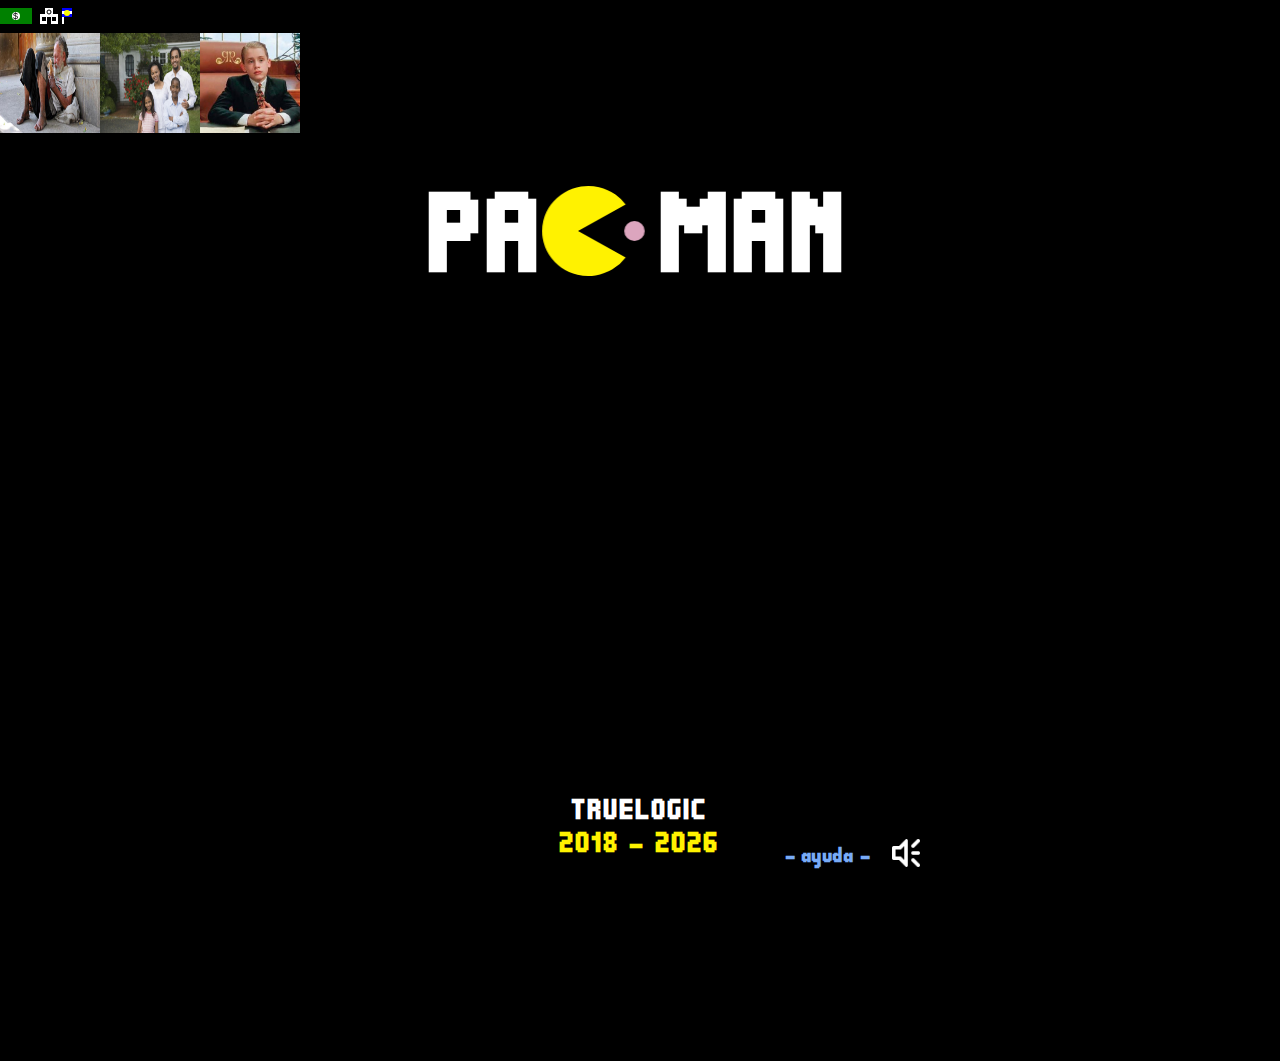
==== index.html @ 5e64c9bd "first commit pacman" ====
<!DOCTYPE html>

<html>

	<head>



		<link rel="stylesheet" type="text/css" href="css/pacman.css" />
		<link rel="stylesheet" type="text/css" href="css/pacman-home.css" />
	
		<script type="text/javascript" src="js/jquery.js"></script>
		<!--<script type="text/javascript" src="js/jquery-mobile.js"></script>-->
		<script type="text/javascript" src="js/jquery-buzz.js"></script>
		
		<script type="text/javascript" src="js/game.js"></script>
		<script type="text/javascript" src="js/tools.js"></script>
		<script type="text/javascript" src="js/board.js"></script>
		<script type="text/javascript" src="js/paths.js"></script>
		<script type="text/javascript" src="js/bubbles.js"></script>
		<script type="text/javascript" src="js/fruits.js"></script>
		<script type="text/javascript" src="js/pacman.js"></script>
		<script type="text/javascript" src="js/ghosts.js"></script>
		<script type="text/javascript" src="js/home.js"></script>
		<script type="text/javascript" src="js/sound.js"></script>
		

<canvas id="myCanvas" width="32" height="16" style=""></canvas>

<script>
var canvas = document.getElementById("myCanvas");
var ctx = canvas.getContext("2d");

ctx.fillStyle = "green";
ctx.fillRect(0,0,32,16);

var centerX = canvas.width / 2;
var centerY = canvas.height / 2;
var radius = 4;

ctx.beginPath();
ctx.arc(centerX, centerY, radius, 0, 2 * Math.PI, false);
ctx.fillStyle = 'white';
ctx.fill();
//ctx.lineWidth = 4;
//ctx.strokeStyle = '#003300';
//ctx.stroke();

ctx.font = "9px Arial";
ctx.fillStyle = "black";
ctx.fillText("$",13,11);

</script>

<canvas id="myCanvas2" width="32" height="16" style=""></canvas>

<script>
var canvas = document.getElementById("myCanvas2");
var ctx = canvas.getContext("2d");

ctx.fillStyle = "white";
ctx.fillRect(5,0,8,16);

ctx.fillStyle = "white";
ctx.fillRect(0,6,18,18);

ctx.fillStyle = "black";
ctx.fillRect(2,9,4,4);

ctx.fillStyle = "black";
ctx.fillRect(12,9,4,4);

ctx.fillStyle = "black";
ctx.fillRect(7,9,4,8);

ctx.fillStyle = "white";
ctx.fillRect(22,6,2,10);

ctx.fillStyle = "blue";
ctx.fillRect(22,0,10,3);

ctx.fillStyle = "white";
ctx.fillRect(22,3,10,3);

ctx.fillStyle = "blue";
ctx.fillRect(22,6,10,3);

var centerX = 27;
var centerY = 5;
var radius = 3;

ctx.beginPath();
ctx.arc(centerX, centerY, radius, 0, 2 * Math.PI, false);
ctx.fillStyle = 'yellow';
ctx.fill();


var centerX = 9;
var centerY = 4;
var radius = 2;

ctx.beginPath();
ctx.arc(centerX, centerY, radius, 0, 2 * Math.PI, false);
ctx.fillStyle = 'white';
ctx.fill();

ctx.lineWidth = 1;
ctx.strokeStyle = 'black';
ctx.stroke();

</script>

		<script type="text/javascript">		


			function simulateKeyup(code) { 
				var e = jQuery.Event("keyup");
				e.keyCode = code;
				jQuery('body').trigger(e);
			}
			function simulateKeydown(code) { 
				var e = jQuery.Event("keydown");
				e.keyCode = code;
				jQuery('body').trigger(e);
			}
			
			$(document).ready(function() { 
				//$.mobile.loading().hide();
				loadAllSound();
				
				HELP_TIMER = setInterval('blinkHelp()', HELP_DELAY);
				
				initHome();
				
				$(".sound").click(function(e) { 
					e.stopPropagation();
					
					var sound = $(this).attr("data-sound");
					if ( sound === "on" ) { 
						$(".sound").attr("data-sound", "off");
						$(".sound").find("img").attr("src", "img/sound-off.png");
						GROUP_SOUND.mute();
					} else { 
						$(".sound").attr("data-sound", "on");
						$(".sound").find("img").attr("src", "img/sound-on.png");
						GROUP_SOUND.unmute();
					}
				});
				
				$(".help-button, #help").click(function(e) { 
					e.stopPropagation();
					if (!PACMAN_DEAD && !LOCK && !GAMEOVER) { 
						if ( $('#help').css("display") === "none") { 
							$('#help').fadeIn("slow");
							$(".help-button").hide();
							if ( $("#panel").css("display") !== "none") { 
								pauseGame();
							}
						} else { 
							$('#help').fadeOut("slow");
							$(".help-button").show();
						}
					}
				});
				
				
				$("#home").on("click touchstart", function(e) { 
					if ( $('#help').css("display") === "none") { 
						e.preventDefault();
						simulateKeydown(13);
					}
				});
				$("#control-up, #control-up-second, #control-up-big").on("mousedown touchstart", function(e) { 
					e.preventDefault();
					simulateKeydown(38);
					simulateKeyup(13);
				});
				$("#control-down, #control-down-second, #control-down-big").on("mousedown touchstart", function(e) { 
					e.preventDefault();
					simulateKeydown(40);
					simulateKeyup(13);
				});
				$("#control-left, #control-left-big").on("mousedown touchstart", function(e) { 
					e.preventDefault();
					simulateKeydown(37);
					simulateKeyup(13);
				});
				$("#control-right, #control-right-big").on("mousedown touchstart", function(e) { 
					e.preventDefault();
					simulateKeydown(39);
					simulateKeyup(13);
				});

				
				$("body").keyup(function(e) { 
					KEYDOWN = false;
				});
				
				$(".containerHomeImage").click(function(e) { 
					$('.imgagesInitContainer').hide();

					if (HOME) { 
						if($(this)[0].className === 'containerHomeImage imageClaseMediaContainer'){
							PACMAN_MOVING_SPEED = 15;
							GHOST_MOVING_SPEED = 18;
						}else if($(this)[0].className === 'containerHomeImage imageRicoContainer'){
							PACMAN_MOVING_SPEED = 2;
							GHOST_MOVING_SPEED = 40;
						}else{
							PACMAN_MOVING_SPEED = 30;
							GHOST_MOVING_SPEED = 10;
						}

						initGame(true);
					}
				});

				$("body").keydown(function(e) { 
				
					//if (HOME) { 
						//PACMAN_MOVING_SPEED = 2;
						//PACMAN_MOVING_SPEED = 20;
						//PACMAN_MOVING_SPEED = 20;
						//initGame(true);
						
					//} else { 				
						//if (!KEYDOWN) { 
							KEYDOWN = true;
							if (PACMAN_DEAD && !LOCK) { 
								erasePacman();
								resetPacman();
								drawPacman();
								
								eraseGhosts();
								resetGhosts();
								drawGhosts();
								moveGhosts();
								
								blinkSuperBubbles();
								
							} else if (e.keyCode >= 37 && e.keyCode <= 40 && !PAUSE && !PACMAN_DEAD && !LOCK) { 
								if ( e.keyCode === 39 ) { 
									movePacman(1);
								} else if ( e.keyCode === 40 ) { 
									movePacman(2);
								} else if ( e.keyCode === 37 ) { 
									movePacman(3);
								} else if ( e.keyCode === 38 ) { 
									movePacman(4);
								}
							} else if (e.keyCode === 68 && !PAUSE) { 
								/*if ( $("#canvas-paths").css("display") === "none" ) { 
									$("#canvas-paths").show();
								} else { 
									$("#canvas-paths").hide();
								}*/
							} else if (e.keyCode === 80 && !PACMAN_DEAD && !LOCK) { 
								if (PAUSE) { 
									resumeGame();
								} else { 
									pauseGame();
								}
							} else if (GAMEOVER) { 
								$('.imgagesInitContainer').show();
								initHome();
							}
						//}
					//}
				});
			});
		</script>
	
		<title>TRUELOGIC Pac Man</title>
	</head>
		
	<body>


		<div style="width: 100%; float: left; height: 128px;" class="imgagesInitContainer">
			<div class="containerHomeImage imagePobreContainer">
				<img style="width: 100px; height: 100px; float: left;" class="imagePobre" src="img/custom/pobres.jpg" />
			</div>
			<div class="containerHomeImage imageClaseMediaContainer">
				<img  style="width: 100px; height: 100px; float: left;" class="imageClaseMedia" src="img/custom/clase_media.jpg" />
			</div>
			<div class="containerHomeImage imageRicoContainer">
				<img  style="width: 100px; height: 100px; float: left;" class="imageRico" src="img/custom/rico.jpg" />
			</div>
		</div>
	
<div style="float: left; width: 100%; height: 100%;" class="bodyContainer">

		<div id="sound"></div>
	
		<div id="help">
			<h2>Ayuda</h2>
			<table align="center" border="0" cellPadding="2" cellSpacing="0">
				<tbody>
					<tr><td>Arrow Left : </td><td>Move Left</td></tr>
					<tr><td>Arrow Right : </td><td>Move Right</td></tr>
					<tr><td>Arrow Down : </td><td>Move Down</td></tr>
					<tr><td>Arrow Up : </td><td>Move Up</td></tr>
					<tr><td colspan="2">&nbsp;</td></tr>
					<tr><td>P : </td><td>PAUSE</td></tr>
				</tbody>
			</table>
		</div>
	
		<div id="home">
			<h1>pac-man</h1>
			<h3>Truelogic<br><em>2018</em></h3>
			<canvas id="canvas-home-title-pacman"></canvas>
			<div id="presentation">
				<canvas id="canvas-presentation-blinky"></canvas><div id="presentation-character-blinky">- shadow</div><div id="presentation-name-blinky">"Desigualdad"</div>
				<canvas id="canvas-presentation-pinky"></canvas><div id="presentation-character-pinky">- speedy</div><div id="presentation-name-pinky">"pinky"</div>
				<canvas id="canvas-presentation-inky"></canvas><div id="presentation-character-inky">- bashful</div><div id="presentation-name-inky">"inky"</div>
				<canvas id="canvas-presentation-clyde"></canvas><div id="presentation-character-clyde">- pokey</div><div id="presentation-name-clyde">"clyde"</div>
			</div>
			<canvas id="trailer"></canvas>
			<div class="help-button">- Ayuda -</div>
			<a class="sound" href="javascript:void(0);" data-sound="on"><img src="img/sound-on.png" alt="" border="0"></a>
		</div>
	
		<div id="panel">
			<h1>pac-man</h1>
			<canvas id="canvas-panel-title-pacman"></canvas>
			<div id="score"><h2>1UP</h2><span>00</span></div>
			<div id="highscore"><h2>High Score</h2><span>00</span></div>
			<div id="board">
				<canvas id="canvas-board"></canvas>
				<canvas id="canvas-paths"></canvas>
				<canvas id="canvas-bubbles"></canvas>
				<canvas id="canvas-fruits"></canvas>
				<canvas id="canvas-pacman"></canvas>
				<canvas id="canvas-ghost-blinky"></canvas>
				<canvas id="canvas-ghost-pinky"></canvas>
				<canvas id="canvas-ghost-inky"></canvas>
				<canvas id="canvas-ghost-clyde"></canvas>
				<div id="control-up-big"></div>
				<div id="control-down-big"></div>
				<div id="control-left-big"></div>
				<div id="control-right-big"></div>
			</div>
			<div id="control">
				<div id="control-up"></div>
				<div id="control-up-second"></div>
				<div id="control-down"></div> 
				<div id="control-down-second"></div>
				<div id="control-left"></div>
				<div id="control-right"></div>
			</div>
			<canvas id="canvas-lifes"></canvas>
			<canvas id="canvas-level-fruits"></canvas>
			<div id="message"></div>
			<div class="help-button">- Ayuda -</div>
			<a class="sound" href="javascript:void(0);" data-sound="on"><img src="img/sound-on.png" alt="" border="0"></a>
		</div>


</div>

	</body>
	
</html>
---- css/pacman.css ----
::-webkit-scrollbar { 
	width: 16px;
}
::-webkit-scrollbar-track { 
	background-color: #333;
} 
::-webkit-scrollbar-thumb { 
	background-color: #424e69;
}
::-webkit-scrollbar-thumb:hover { 
	background-color: #8295d5;
}

@font-face { 
	font-family: 'Quadrit'; 
	src: url('../css/Quadrit.ttf'); 
}

* { 
	font-family: Quadrit, sans-serif;
	font-size: 20px;
	color: #fff;
}

html, body { 
	margin: 0px 0px 0px 0px;
	padding: 0px 0px 0px 0px;
	width: 100%;
	height: 100%;
}
html  { 
	background-color: #000;
}
body { 
	position: relative;
}


#score, #highscore  { 
	position: absolute;
	display: inline;
	top: 70px;
	margin: 0px;
	padding: 0px;
	width: 160px;
}
#highscore { 
	left: 180px;
}
#score h2, #score span, #highscore h2, #highscore span { 
	display: block;
	text-transform: uppercase;
	font-weight: normal;
	letter-spacing: 2px;
	font-size: 16px;
	height: 21px;
	margin: 0px;
	padding: 0px;
	text-align: right;
	padding-right: 15px;
}
#score span, #highscore span { 
	padding-right: 0px;
}
#highscore span { 
	padding-right: 40px;
}
#message { 
	position: absolute;
	display: inline;
	top: 413px;
	left: 180px;
	margin: 0px;
	padding: 0px;
	width: 210px;
	height: 30px;
	text-transform: uppercase;
	font-weight: normal;
	letter-spacing: 2px;
	font-size: 20px;
	color: #fff200;
	text-align: center;
}
#message.red { 
	color: red;
}

span.combo, span.fruits { 
	position: absolute;
	letter-spacing: 1.5px;
	font-size: 14px;
	color: #89dfff;
	font-weight: normal;
}

#panel, #home { 
	width: 550px;
	height: 690px;
	margin: auto;
	margin-top: 10px;
	left: 0px;
	right: 0px;
	position: absolute;
	padding: 5px 10px 10px 10px;
	background-color: #000;
}			
#board, #canvas-board, #canvas-paths, #canvas-fruits, #canvas-pacman, #canvas-bubbles, #canvas-ghost-blinky, #canvas-ghost-pinky, #canvas-ghost-inky, #canvas-ghost-clyde { 
	width: 550px;
	height: 550px;
	position: absolute;
}
#canvas-paths { 
	display: none;
}
#board {  
	position: relative;
}

#canvas-lifes, #canvas-level-fruits { 
	height: 30px;
	top: 670px;
	position: absolute;
	z-index: 111111;
}
#canvas-lifes { 
	width: 120px;
	left: 50px;
}
#canvas-level-fruits { 
	width: 265px;
	right: 50px;
}

#control { 
	position: absolute;
	margin: auto;
	left: 0px;
	right: 0px;
	bottom: -145px;
	width: 550px;
	height: 140px;
	background-color: #666;
	opacity: 0.7;
	display: none;
}
#control-up, #control-down, #control-up-second, #control-down-second, #control-left, #control-right, #control-up-big, #control-down-big, #control-left-big, #control-right-big { 
	position: absolute;
	margin: auto;
	background-repeat: no-repeat;
	background-position: 50% 50%;
	background-size: 64px;
	cursor: pointer;
	width: 64px;
	height: 64px;
	padding: 5px;
}
#control-up { 
	top: 0px;
	left: 70px;
	background-image: url('../img/move-up.png');
}
#control-down { 
	bottom: 0px;
	right: 70px;
	background-image: url('../img/move-down.png');
}
#control-up-second { 
	top: 0px;
	right: 70px;
	background-image: url('../img/move-up.png');
}
#control-down-second{ 
	bottom: 0px;
	left: 70px;
	background-image: url('../img/move-down.png');
}
#control-left { 
	bottom: 0px;
	top: 0px;
	left: 0px;
	background-image: url('../img/move-left.png');
}
#control-right { 
	bottom: 0px;
	top: 0px;
	right: 0px;
	background-image: url('../img/move-right.png');
}

#control-up-big, #control-down-big, #control-left-big, #control-right-big { 
	position: absolute;
	opacity: 0.2;
	margin: auto;
	padding: 0px;
	display: none;
	background-size: 98px;
	z-index: 999999;
}
#control-up-big { 
	bottom: 10px;
	left: 0px;
	right: 0px;
	width: 125px;
	height: 125px;
	background-image: url('../img/move-up-big.png');
}
#control-down-big { 
	bottom: -120px;
	left: 0px;
	right: 0px;
	width: 125px;
	height: 125px;
	background-image: url('../img/move-down-big.png');
}
#control-left-big { 
	left: 80px;
	bottom: -90px;
	width: 125px;
	height: 175px;
	background-image: url('../img/move-left-big.png');
}
#control-right-big { 
	right: 80px;
	bottom: -90px;
	width: 125px;
	height: 175px;
	background-image: url('../img/move-right-big.png');
}



h1 { 
	margin: 0px 0px 74px 0px;
	padding: 0px;
	font-size: 24px;
	letter-spacing: 3px;
	color: #fff;
	text-transform: uppercase;
	font-style: normal;
}
h3 { 
	margin: 0px;
	padding: 0px;
	font-size: 20px;
	letter-spacing: 2px;
	color: #fff;
	text-transform: uppercase;
	font-style: normal;
}

.sound { 
	position: absolute;
}
.sound img { 
	height: 28px;
}
#home .sound { 
	bottom: 0px;
	right: 5px;
}
#panel .sound { 
	top: 77px;
	right: 5px;
}

.github { 
	position: absolute;
	bottom: 0px;
	left: 5px;
}

.putchu { 
	position: absolute;
	top: 450px;
	left: 130px;
	background-color: #4c6441;
	padding: 10px 25px 40px 95px;
	text-transform: uppercase;
}
.putchu img { 
	position: absolute; 
	bottom: -5px;
	left: 5px;
}
#panel .putchu { 
	top: 0px;
	right: 5px;	
	left: auto;
	font-size: 16px;
	padding: 10px 25px 30px 65px;
}

.help-button { 
	position: absolute;
	text-align: center;
	bottom: 8px;
	right: 55px;
	margin: auto;
	font-size: 14px;
	font-weight: bold;
	text-transform: lowercase;
	letter-spacing: 0.5px;
	cursor: pointer;
	color: #78abf7;
	transition: color 1.5s;
}
.help-button.yo { 
	color: #333;
}
#panel .help-button { 
	top: -510px;
	height: 25px;
}

#help h2 { 
	margin: 0px 0px 10px 0px;
	color: #d43b3b;
	text-transform: uppercase;
	font-weight: bold;
	font-size: 26px;
}
#help { 
	position: absolute;
	width: 420px;
	height: 265px;
	top: 290px;
	left: 0px;
	right: 0px;
	margin: auto;
	padding-top: 15px;
	text-align: center;
	z-index: 999999;
	background-color: #222;
	border: solid 1px #193fff;
	text-transform: uppercase;
	opacity: 0.9;
	display: none;
	cursor: pointer;
}
#help  table  tr  td { 
	font-size: 16px;
	letter-spacing: 1px;
}
#help  table  tr  td:first-child { 
	color: #f4c030;
	font-weight: bold;
	text-align: right;
}
#help  table  tr  td:last-child { 
	text-align: left;
}

#sound { 
	position: absolute;
}

.ui-mobile {
	-webkit-touch-callout: none;
	-webkit-user-select: none;
	-khtml-user-select: none;
	-ms-user-select: none;
	user-select: none;
	-webkit-tap-highlight-color: rgba(0,0,0,0);
}



@media screen and (min-height:1200px), screen and (min-device-height : 1200px) { 
	#panel, #home { 
		zoom: 135%;
	}
}

@media screen and (max-width:1024px), screen and (min-device-width : 768px) and (max-device-width : 1024px) { 
	#home .help-button, #panel .help-button, #home .github, #sound, .sound { 
		display: none;
	}
	#panel, #home { 
		zoom: 105%;
	}
	#control-up-big, #control-down-big, #control-left-big, #control-right-big { 
		display: inline; 
	} 

}
@media screen and (max-height:640px), screen and (min-device-height : 480px) and (max-device-height : 640px) and (-webkit-device-pixel-ratio: 3) { 
	#panel, #home { 
		zoom: 60%;
	}
	#control-up-big, #control-down-big, #control-left-big, #control-right-big { 
		display: inline; 
	} 
	#home .help-button, #panel .help-button, #home .github, #sound, .sound { 
		display: none;
	}
	h1, #canvas-panel-title-pacman { 
		visibility: hidden;
	}
}
@media screen and (max-height:480px), screen and (min-device-height : 320px) and (max-device-height : 480px) { 
	#panel, #home { 
		zoom: 55%;
	}
	#control-up-big, #control-down-big, #control-left-big, #control-right-big { 
		display: inline; 
	} 
	h1, #canvas-panel-title-pacman, #control-up-second, #control-down-second, #home .help-button, #panel .help-button, #home .github, #sound, .sound { 
		display: none;
	}
	#score, #highscore { 
		top: 0px;
	}
	#panel { 
		padding-top: 50px;
	}
	#canvas-lifes, #canvas-level-fruits { 
		top: 607px;
	}
	#control { 
		bottom: 50px;
		width: 550px;
		height: 55px;
	}
	#control-up, #control-down, #control-left, #control-right { 
		top: 0px;
		bottom: 0px;
		background-size: 48px;
		width: 48px;
		height: 48px;
		padding: 5px;
	}
	#message { 
		top: 347px;
	}
}
---- css/pacman-home.css ----
#home h1 { 
	text-align: center;
	font-size: 78px;
}
#home h3 { 
	position: absolute;
	margin: auto;
	left: 0px;
	right: 0px;
	bottom: 15px;
	text-align: center;
}
#home h3 em { 
	font-size: inherit;
	font-style: inherit;
	color: #fff200;
}
#canvas-home-title-pacman { 
	background-color: #000;
	position: absolute;
	top: 10px;
	left: 182px;
	height: 100px;
	width: 118px;
}
#canvas-panel-title-pacman { 
	background-color: #000;
	position: absolute;
	top: 6px;
	left: 47px;
	height: 32px;
	width: 38px;
}

#presentation { 
	position: absolute;
	margin: auto;
	padding: 0px;
	left: 0px;
	right: 0px;
	top: 200px;
	width: 500px;
	height: 250px;
}
#presentation-titles { 
	position: absolute;
	width: 360px;
	height: 28px;
	top: 10px;
	left: 117px;
	letter-spacing: 2px;
	font-size: 20px;
	text-transform: uppercase;
	color: #fff;
}
#canvas-presentation-blinky, #canvas-presentation-pinky, #canvas-presentation-inky, #canvas-presentation-clyde { 
	position: absolute;
	width: 50px;
	height: 50px;
	left: 35px;
}
#canvas-presentation-blinky { 
	top: 40px;
}
#canvas-presentation-pinky { 
	top: 90px;
}
#canvas-presentation-inky { 
	top: 140px;
}
#canvas-presentation-clyde { 
	top: 190px;
}
#presentation-character-blinky, #presentation-character-pinky, #presentation-character-inky, #presentation-character-clyde, 
#presentation-name-blinky, #presentation-name-pinky, #presentation-name-inky, #presentation-name-clyde { 
	position: absolute;
	width: 180px;
	height: 28px;
	left: 120px;
	letter-spacing: 2px;
	font-size: 20px;
	text-transform: uppercase;
}
#presentation-name-blinky, #presentation-name-pinky, #presentation-name-inky, #presentation-name-clyde { 
	left: 310px;
	width: 180px;
}
#presentation-character-blinky, #presentation-name-blinky { 
	top: 50px;
	color: #ed1b24;
}
#presentation-character-pinky, #presentation-name-pinky { 
	top: 100px;
	color: #feaec9;
}
#presentation-character-inky, #presentation-name-inky { 
	top: 150px;
	color: #4adecb;
}
#presentation-character-clyde, #presentation-name-clyde { 
	top: 200px;
	color: #f99c00;
}

#trailer { 
	position: absolute;
	margin: auto;
	padding: 0px;
	left: 0px;
	right: 0px;
	bottom: 100px;
	width: 500px;
	height: 50px;
}

@media screen and (min-height:1200px), screen and (min-device-height : 1200px) { 

}

@media screen and (max-width:1024px), screen and (min-device-width : 768px) and (max-device-width : 1024px) { 

	
	#canvas-panel-title-pacman { 
		left: 49px;
		width: 42px;
	}
}

@media screen and (max-height:640px), screen and (min-device-height : 480px) and (max-device-height : 640px) and (-webkit-device-pixel-ratio: 3) { 

}
@media screen and (max-height:480px), screen and (min-device-height : 320px) and (max-device-height : 480px) { 

}
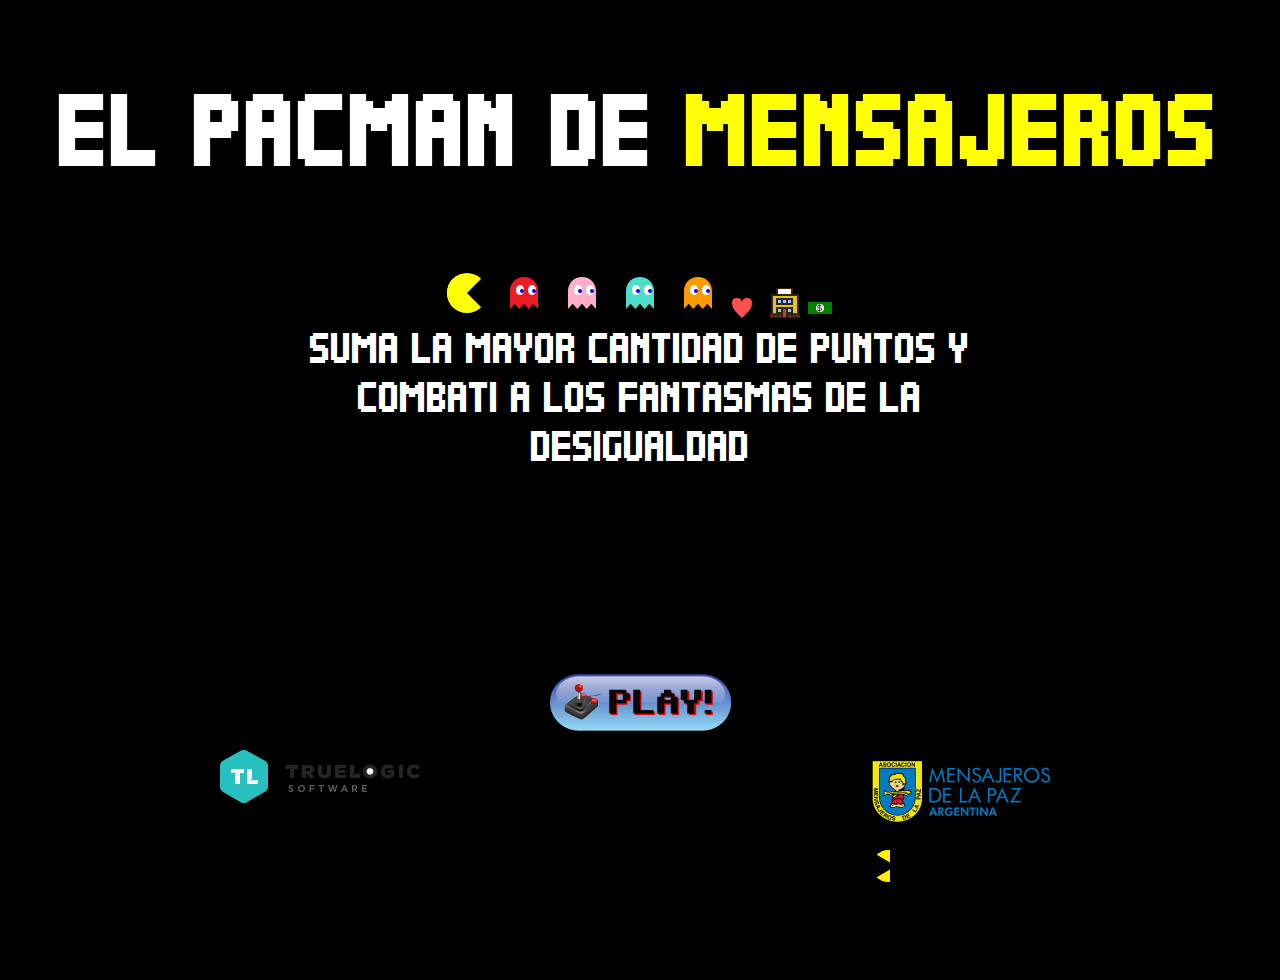
==== commit 0f538112: "cambios generales" ====
--- a/index.html
+++ b/index.html
@@ -4,361 +4,118 @@
 
 	<head>
 
+		<link rel="stylesheet" type="text/css" href="css/pacman.css" />
+		<script type="text/javascript" src="js/jquery.js"></script>
+		
+		<script type="text/javascript" src="js/ghosts.js"></script>
+		<script type="text/javascript" src="js/home.js"></script>
+		<script type="text/javascript" src="js/home-custom.js"></script>
+
+		<title>TRUELOGIC Pac Man</title>
+
+	<style>
+	
+		#home_custom{
+	    flex-wrap: wrap;
+		  align-items: center;
+		  justify-content: center;
+		  text-align: center;
+		}
+
+		.container_logos{
+			display: flex;
+		}
+
+		.tl_logo{
+	    flex: 6;
+		}
+		.mp_logo{
+	    flex: 6;
+		}
+
+		.yellow_text{
+			color: yellow;
+		}
+
+		.titulo_mensajeros{
+			margin-top: 80px;
+		}
+
+		.titulo_mensajeros,
+		.titulo_mensajeros span{
+			font-size: 70px;
+		}
+
+		#presentation{
+			min-height: 400px;
+		}
+
+		.homepage_msg{
+	    font-size: 30px;
+	    width: 60%;
+	    margin: 0 auto;
+		}
+
+	</style>
+
+	</head>
+
+<script type="text/javascript">
+	$(document).ready(function() {
+
+		initPacman();
+		initBlinky();
+		initPinky();
+		initInky();
+		initClyde();
+
+		startTrailer();
+
+		initHeart();
+		initSchool();
+
+		drawMoney(10, 10);
+
+	});
+</script>
 
 
-		<link rel="stylesheet" type="text/css" href="css/pacman.css" />
-		<link rel="stylesheet" type="text/css" href="css/pacman-home.css" />
-	
-		<script type="text/javascript" src="js/jquery.js"></script>
-		<!--<script type="text/javascript" src="js/jquery-mobile.js"></script>-->
-		<script type="text/javascript" src="js/jquery-buzz.js"></script>
-		
-		<script type="text/javascript" src="js/game.js"></script>
-		<script type="text/javascript" src="js/tools.js"></script>
-		<script type="text/javascript" src="js/board.js"></script>
-		<script type="text/javascript" src="js/paths.js"></script>
-		<script type="text/javascript" src="js/bubbles.js"></script>
-		<script type="text/javascript" src="js/fruits.js"></script>
-		<script type="text/javascript" src="js/pacman.js"></script>
-		<script type="text/javascript" src="js/ghosts.js"></script>
-		<script type="text/javascript" src="js/home.js"></script>
-		<script type="text/javascript" src="js/sound.js"></script>
-		
 
-<canvas id="myCanvas" width="32" height="16" style=""></canvas>
+	<body>
+		<div id="home_custom">
+			<h1 class="titulo_mensajeros">El pacman de <span class="yellow_text">mensajeros</span></h1>
 
-<script>
-var canvas = document.getElementById("myCanvas");
-var ctx = canvas.getContext("2d");
+			<div id="presentation">
+				<canvas id="canvas-home-title-pacman"></canvas>
+				<canvas id="canvas-presentation-blinky"></canvas>
+				<canvas id="canvas-presentation-pinky"></canvas>
+				<canvas id="canvas-presentation-inky"></canvas>
+				<canvas id="canvas-presentation-clyde"></canvas>
+				<canvas id="canvas-heart"></canvas>
+				<canvas id="canvas-school"></canvas>
+				<canvas id="canvas-money"></canvas>
 
-ctx.fillStyle = "green";
-ctx.fillRect(0,0,32,16);
+				<div class="homepage_msg">
+					SUMA LA MAYOR CANTIDAD DE PUNTOS Y COMBATI A LOS FANTASMAS DE LA DESIGUALDAD
+				</div>
 
-var centerX = canvas.width / 2;
-var centerY = canvas.height / 2;
-var radius = 4;
-
-ctx.beginPath();
-ctx.arc(centerX, centerY, radius, 0, 2 * Math.PI, false);
-ctx.fillStyle = 'white';
-ctx.fill();
-//ctx.lineWidth = 4;
-//ctx.strokeStyle = '#003300';
-//ctx.stroke();
-
-ctx.font = "9px Arial";
-ctx.fillStyle = "black";
-ctx.fillText("$",13,11);
-
-</script>
-
-<canvas id="myCanvas2" width="32" height="16" style=""></canvas>
-
-<script>
-var canvas = document.getElementById("myCanvas2");
-var ctx = canvas.getContext("2d");
-
-ctx.fillStyle = "white";
-ctx.fillRect(5,0,8,16);
-
-ctx.fillStyle = "white";
-ctx.fillRect(0,6,18,18);
-
-ctx.fillStyle = "black";
-ctx.fillRect(2,9,4,4);
-
-ctx.fillStyle = "black";
-ctx.fillRect(12,9,4,4);
-
-ctx.fillStyle = "black";
-ctx.fillRect(7,9,4,8);
-
-ctx.fillStyle = "white";
-ctx.fillRect(22,6,2,10);
-
-ctx.fillStyle = "blue";
-ctx.fillRect(22,0,10,3);
-
-ctx.fillStyle = "white";
-ctx.fillRect(22,3,10,3);
-
-ctx.fillStyle = "blue";
-ctx.fillRect(22,6,10,3);
-
-var centerX = 27;
-var centerY = 5;
-var radius = 3;
-
-ctx.beginPath();
-ctx.arc(centerX, centerY, radius, 0, 2 * Math.PI, false);
-ctx.fillStyle = 'yellow';
-ctx.fill();
+			</div>
 
 
-var centerX = 9;
-var centerY = 4;
-var radius = 2;
 
-ctx.beginPath();
-ctx.arc(centerX, centerY, radius, 0, 2 * Math.PI, false);
-ctx.fillStyle = 'white';
-ctx.fill();
+			<div class="play_logo"><a href="page1.html"><img width=200px src="img/custom/play_button.png" /></a></div>
+			
+			<div class="container_logos">
+				<div class="tl_logo"><img width=200px src="img/custom/tl_logo.png" /></div>
+				<div class="mp_logo"><img width=200px src="img/custom/mp_logo.png" /></div>
+			</div>
 
-ctx.lineWidth = 1;
-ctx.strokeStyle = 'black';
-ctx.stroke();
-
-</script>
-
-		<script type="text/javascript">		
-
-
-			function simulateKeyup(code) { 
-				var e = jQuery.Event("keyup");
-				e.keyCode = code;
-				jQuery('body').trigger(e);
-			}
-			function simulateKeydown(code) { 
-				var e = jQuery.Event("keydown");
-				e.keyCode = code;
-				jQuery('body').trigger(e);
-			}
+			<canvas id="trailer" width="500" height="50"></canvas>
 			
-			$(document).ready(function() { 
-				//$.mobile.loading().hide();
-				loadAllSound();
-				
-				HELP_TIMER = setInterval('blinkHelp()', HELP_DELAY);
-				
-				initHome();
-				
-				$(".sound").click(function(e) { 
-					e.stopPropagation();
-					
-					var sound = $(this).attr("data-sound");
-					if ( sound === "on" ) { 
-						$(".sound").attr("data-sound", "off");
-						$(".sound").find("img").attr("src", "img/sound-off.png");
-						GROUP_SOUND.mute();
-					} else { 
-						$(".sound").attr("data-sound", "on");
-						$(".sound").find("img").attr("src", "img/sound-on.png");
-						GROUP_SOUND.unmute();
-					}
-				});
-				
-				$(".help-button, #help").click(function(e) { 
-					e.stopPropagation();
-					if (!PACMAN_DEAD && !LOCK && !GAMEOVER) { 
-						if ( $('#help').css("display") === "none") { 
-							$('#help').fadeIn("slow");
-							$(".help-button").hide();
-							if ( $("#panel").css("display") !== "none") { 
-								pauseGame();
-							}
-						} else { 
-							$('#help').fadeOut("slow");
-							$(".help-button").show();
-						}
-					}
-				});
-				
-				
-				$("#home").on("click touchstart", function(e) { 
-					if ( $('#help').css("display") === "none") { 
-						e.preventDefault();
-						simulateKeydown(13);
-					}
-				});
-				$("#control-up, #control-up-second, #control-up-big").on("mousedown touchstart", function(e) { 
-					e.preventDefault();
-					simulateKeydown(38);
-					simulateKeyup(13);
-				});
-				$("#control-down, #control-down-second, #control-down-big").on("mousedown touchstart", function(e) { 
-					e.preventDefault();
-					simulateKeydown(40);
-					simulateKeyup(13);
-				});
-				$("#control-left, #control-left-big").on("mousedown touchstart", function(e) { 
-					e.preventDefault();
-					simulateKeydown(37);
-					simulateKeyup(13);
-				});
-				$("#control-right, #control-right-big").on("mousedown touchstart", function(e) { 
-					e.preventDefault();
-					simulateKeydown(39);
-					simulateKeyup(13);
-				});
-
-				
-				$("body").keyup(function(e) { 
-					KEYDOWN = false;
-				});
-				
-				$(".containerHomeImage").click(function(e) { 
-					$('.imgagesInitContainer').hide();
-
-					if (HOME) { 
-						if($(this)[0].className === 'containerHomeImage imageClaseMediaContainer'){
-							PACMAN_MOVING_SPEED = 15;
-							GHOST_MOVING_SPEED = 18;
-						}else if($(this)[0].className === 'containerHomeImage imageRicoContainer'){
-							PACMAN_MOVING_SPEED = 2;
-							GHOST_MOVING_SPEED = 40;
-						}else{
-							PACMAN_MOVING_SPEED = 30;
-							GHOST_MOVING_SPEED = 10;
-						}
-
-						initGame(true);
-					}
-				});
-
-				$("body").keydown(function(e) { 
-				
-					//if (HOME) { 
-						//PACMAN_MOVING_SPEED = 2;
-						//PACMAN_MOVING_SPEED = 20;
-						//PACMAN_MOVING_SPEED = 20;
-						//initGame(true);
-						
-					//} else { 				
-						//if (!KEYDOWN) { 
-							KEYDOWN = true;
-							if (PACMAN_DEAD && !LOCK) { 
-								erasePacman();
-								resetPacman();
-								drawPacman();
-								
-								eraseGhosts();
-								resetGhosts();
-								drawGhosts();
-								moveGhosts();
-								
-								blinkSuperBubbles();
-								
-							} else if (e.keyCode >= 37 && e.keyCode <= 40 && !PAUSE && !PACMAN_DEAD && !LOCK) { 
-								if ( e.keyCode === 39 ) { 
-									movePacman(1);
-								} else if ( e.keyCode === 40 ) { 
-									movePacman(2);
-								} else if ( e.keyCode === 37 ) { 
-									movePacman(3);
-								} else if ( e.keyCode === 38 ) { 
-									movePacman(4);
-								}
-							} else if (e.keyCode === 68 && !PAUSE) { 
-								/*if ( $("#canvas-paths").css("display") === "none" ) { 
-									$("#canvas-paths").show();
-								} else { 
-									$("#canvas-paths").hide();
-								}*/
-							} else if (e.keyCode === 80 && !PACMAN_DEAD && !LOCK) { 
-								if (PAUSE) { 
-									resumeGame();
-								} else { 
-									pauseGame();
-								}
-							} else if (GAMEOVER) { 
-								$('.imgagesInitContainer').show();
-								initHome();
-							}
-						//}
-					//}
-				});
-			});
-		</script>
-	
-		<title>TRUELOGIC Pac Man</title>
-	</head>
-		
-	<body>
-
-
-		<div style="width: 100%; float: left; height: 128px;" class="imgagesInitContainer">
-			<div class="containerHomeImage imagePobreContainer">
-				<img style="width: 100px; height: 100px; float: left;" class="imagePobre" src="img/custom/pobres.jpg" />
-			</div>
-			<div class="containerHomeImage imageClaseMediaContainer">
-				<img  style="width: 100px; height: 100px; float: left;" class="imageClaseMedia" src="img/custom/clase_media.jpg" />
-			</div>
-			<div class="containerHomeImage imageRicoContainer">
-				<img  style="width: 100px; height: 100px; float: left;" class="imageRico" src="img/custom/rico.jpg" />
-			</div>
 		</div>
-	
-<div style="float: left; width: 100%; height: 100%;" class="bodyContainer">
-
-		<div id="sound"></div>
-	
-		<div id="help">
-			<h2>Ayuda</h2>
-			<table align="center" border="0" cellPadding="2" cellSpacing="0">
-				<tbody>
-					<tr><td>Arrow Left : </td><td>Move Left</td></tr>
-					<tr><td>Arrow Right : </td><td>Move Right</td></tr>
-					<tr><td>Arrow Down : </td><td>Move Down</td></tr>
-					<tr><td>Arrow Up : </td><td>Move Up</td></tr>
-					<tr><td colspan="2">&nbsp;</td></tr>
-					<tr><td>P : </td><td>PAUSE</td></tr>
-				</tbody>
-			</table>
-		</div>
-	
-		<div id="home">
-			<h1>pac-man</h1>
-			<h3>Truelogic<br><em>2018</em></h3>
-			<canvas id="canvas-home-title-pacman"></canvas>
-			<div id="presentation">
-				<canvas id="canvas-presentation-blinky"></canvas><div id="presentation-character-blinky">- shadow</div><div id="presentation-name-blinky">"Desigualdad"</div>
-				<canvas id="canvas-presentation-pinky"></canvas><div id="presentation-character-pinky">- speedy</div><div id="presentation-name-pinky">"pinky"</div>
-				<canvas id="canvas-presentation-inky"></canvas><div id="presentation-character-inky">- bashful</div><div id="presentation-name-inky">"inky"</div>
-				<canvas id="canvas-presentation-clyde"></canvas><div id="presentation-character-clyde">- pokey</div><div id="presentation-name-clyde">"clyde"</div>
-			</div>
-			<canvas id="trailer"></canvas>
-			<div class="help-button">- Ayuda -</div>
-			<a class="sound" href="javascript:void(0);" data-sound="on"><img src="img/sound-on.png" alt="" border="0"></a>
-		</div>
-	
-		<div id="panel">
-			<h1>pac-man</h1>
-			<canvas id="canvas-panel-title-pacman"></canvas>
-			<div id="score"><h2>1UP</h2><span>00</span></div>
-			<div id="highscore"><h2>High Score</h2><span>00</span></div>
-			<div id="board">
-				<canvas id="canvas-board"></canvas>
-				<canvas id="canvas-paths"></canvas>
-				<canvas id="canvas-bubbles"></canvas>
-				<canvas id="canvas-fruits"></canvas>
-				<canvas id="canvas-pacman"></canvas>
-				<canvas id="canvas-ghost-blinky"></canvas>
-				<canvas id="canvas-ghost-pinky"></canvas>
-				<canvas id="canvas-ghost-inky"></canvas>
-				<canvas id="canvas-ghost-clyde"></canvas>
-				<div id="control-up-big"></div>
-				<div id="control-down-big"></div>
-				<div id="control-left-big"></div>
-				<div id="control-right-big"></div>
-			</div>
-			<div id="control">
-				<div id="control-up"></div>
-				<div id="control-up-second"></div>
-				<div id="control-down"></div> 
-				<div id="control-down-second"></div>
-				<div id="control-left"></div>
-				<div id="control-right"></div>
-			</div>
-			<canvas id="canvas-lifes"></canvas>
-			<canvas id="canvas-level-fruits"></canvas>
-			<div id="message"></div>
-			<div class="help-button">- Ayuda -</div>
-			<a class="sound" href="javascript:void(0);" data-sound="on"><img src="img/sound-on.png" alt="" border="0"></a>
-		</div>
-
-
-</div>
 
 	</body>
 	
 </html>
+
+
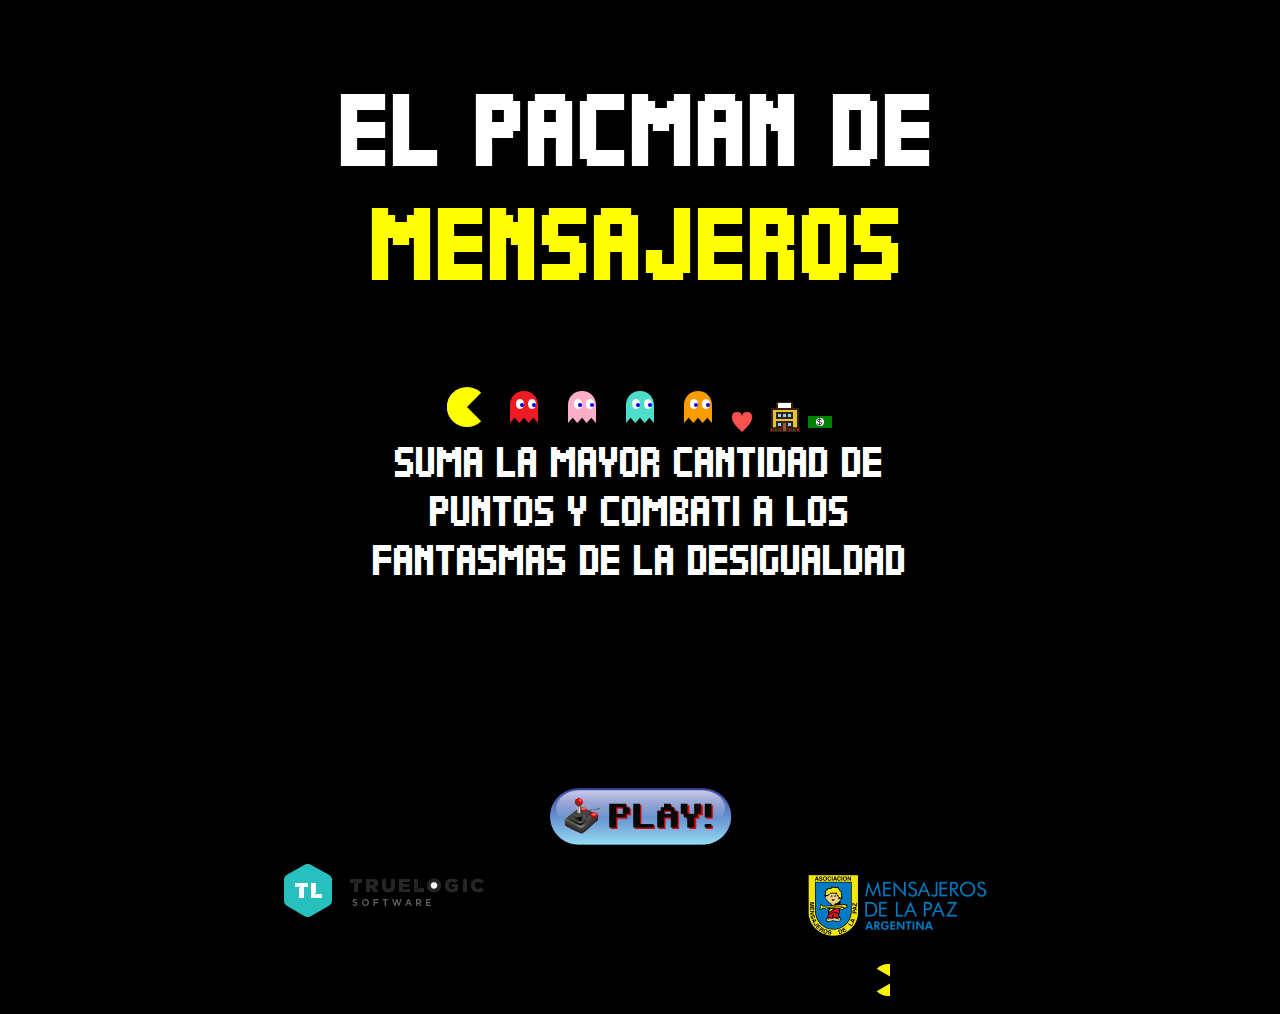
==== commit cee51157: "avance logica" ====
--- a/index.html
+++ b/index.html
@@ -5,6 +5,7 @@
 	<head>
 
 		<link rel="stylesheet" type="text/css" href="css/pacman.css" />
+		<link rel="stylesheet" type="text/css" href="css/custom-pacman-home.css" />
 		<script type="text/javascript" src="js/jquery.js"></script>
 		
 		<script type="text/javascript" src="js/ghosts.js"></script>
@@ -12,51 +13,6 @@
 		<script type="text/javascript" src="js/home-custom.js"></script>
 
 		<title>TRUELOGIC Pac Man</title>
-
-	<style>
-	
-		#home_custom{
-	    flex-wrap: wrap;
-		  align-items: center;
-		  justify-content: center;
-		  text-align: center;
-		}
-
-		.container_logos{
-			display: flex;
-		}
-
-		.tl_logo{
-	    flex: 6;
-		}
-		.mp_logo{
-	    flex: 6;
-		}
-
-		.yellow_text{
-			color: yellow;
-		}
-
-		.titulo_mensajeros{
-			margin-top: 80px;
-		}
-
-		.titulo_mensajeros,
-		.titulo_mensajeros span{
-			font-size: 70px;
-		}
-
-		#presentation{
-			min-height: 400px;
-		}
-
-		.homepage_msg{
-	    font-size: 30px;
-	    width: 60%;
-	    margin: 0 auto;
-		}
-
-	</style>
 
 	</head>
 
--- a/css/pacman.css
+++ b/css/pacman.css
@@ -97,7 +97,6 @@
 	width: 550px;
 	height: 690px;
 	margin: auto;
-	margin-top: 10px;
 	left: 0px;
 	right: 0px;
 	position: absolute;
@@ -363,7 +362,9 @@
 	-webkit-tap-highlight-color: rgba(0,0,0,0);
 }
 
-
+#panel, #home { 
+	zoom: 130%;
+}
 
 @media screen and (min-height:1200px), screen and (min-device-height : 1200px) { 
 	#panel, #home { 
--- a/css/custom-pacman-home.css
+++ b/css/custom-pacman-home.css
@@ -0,0 +1,90 @@
+/* INDEX */
+
+#home_custom{
+	flex-wrap: wrap;
+  align-items: center;
+  justify-content: center;
+  text-align: center;
+	width: 80%;
+	margin: 0 auto;
+}
+
+.container_logos{
+	display: flex;
+}
+
+.tl_logo{
+	flex: 6;
+}
+.mp_logo{
+	flex: 6;
+}
+
+.yellow_text{
+	color: yellow;
+}
+
+.titulo_mensajeros{
+	margin-top: 80px;
+}
+
+.titulo_mensajeros,
+.titulo_mensajeros span{
+	font-size: 70px;
+}
+
+#presentation,
+#instructions{
+	min-height: 400px;
+}
+
+.homepage_msg{
+	font-size: 30px;
+	width: 60%;
+	margin: 0 auto;
+}
+
+/* HTML 1 */
+
+#instructions{
+	display: flex;
+	width: 80%;
+	margin: 0	auto; 
+}
+
+.container_general_text_and_item div{
+	font-size: 30px;
+}
+
+#instructions .container_general_text_and_item{
+	flex: 6; 
+}
+
+.container_text_and_item{
+	display: flex;
+	align-items: center;
+	justify-content: center;
+}
+
+.container_text_and_item .item{
+	flex: 4;
+	text-align: right;
+	padding-right: 40px;	
+}
+
+.container_text_and_item .text{
+	flex: 8;
+	text-align: left;
+}
+
+#instructions .container_subtitle{
+	margin-bottom: 40px;
+}
+
+.msg_page_four div{
+	font-size: 30px;
+}
+
+.play_logo a{
+	text-decoration: none;
+}
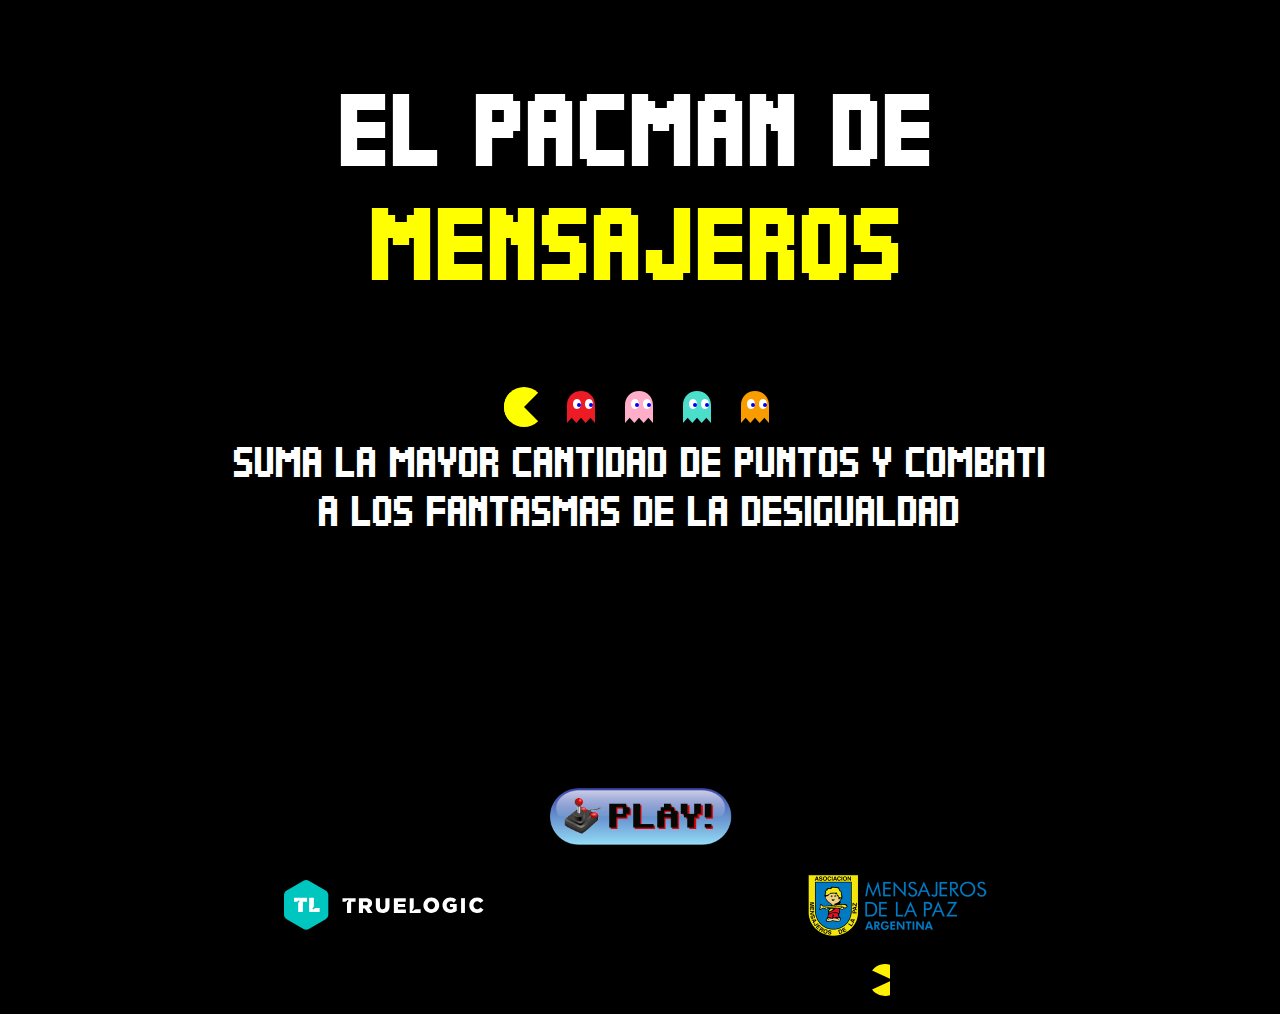
==== commit 34276dea: "Agregue logo TL y aumente velocidad Fantasmas" ====
--- a/index.html
+++ b/index.html
@@ -27,10 +27,10 @@
 
 		startTrailer();
 
-		initHeart();
-		initSchool();
+		//initHeart();
+		//initSchool();
 
-		drawMoney(10, 10);
+		//drawMoney(10, 10);
 
 	});
 </script>
@@ -47,9 +47,9 @@
 				<canvas id="canvas-presentation-pinky"></canvas>
 				<canvas id="canvas-presentation-inky"></canvas>
 				<canvas id="canvas-presentation-clyde"></canvas>
-				<canvas id="canvas-heart"></canvas>
+				<!--<canvas id="canvas-heart"></canvas>
 				<canvas id="canvas-school"></canvas>
-				<canvas id="canvas-money"></canvas>
+				<canvas id="canvas-money"></canvas>-->
 
 				<div class="homepage_msg">
 					SUMA LA MAYOR CANTIDAD DE PUNTOS Y COMBATI A LOS FANTASMAS DE LA DESIGUALDAD
@@ -62,7 +62,7 @@
 			<div class="play_logo"><a href="page1.html"><img width=200px src="img/custom/play_button.png" /></a></div>
 			
 			<div class="container_logos">
-				<div class="tl_logo"><img width=200px src="img/custom/tl_logo.png" /></div>
+				<div class="tl_logo"><img width=200px src="img/custom/logo-tl-white.svg" /></div>
 				<div class="mp_logo"><img width=200px src="img/custom/mp_logo.png" /></div>
 			</div>
 
--- a/css/custom-pacman-home.css
+++ b/css/custom-pacman-home.css
@@ -11,6 +11,7 @@
 
 .container_logos{
 	display: flex;
+  align-items: center;	
 }
 
 .tl_logo{
@@ -40,11 +41,11 @@
 
 .homepage_msg{
 	font-size: 30px;
-	width: 60%;
+	width: 80%;
 	margin: 0 auto;
 }
 
-/* HTML 1 */
+/* HTML 1 & HTML 3 */
 
 #instructions{
 	display: flex;
@@ -88,3 +89,10 @@
 .play_logo a{
 	text-decoration: none;
 }
+
+/* HTML 4 */
+
+
+.page_four .titulo_mensajeros{
+	color: #2E9AFE
+}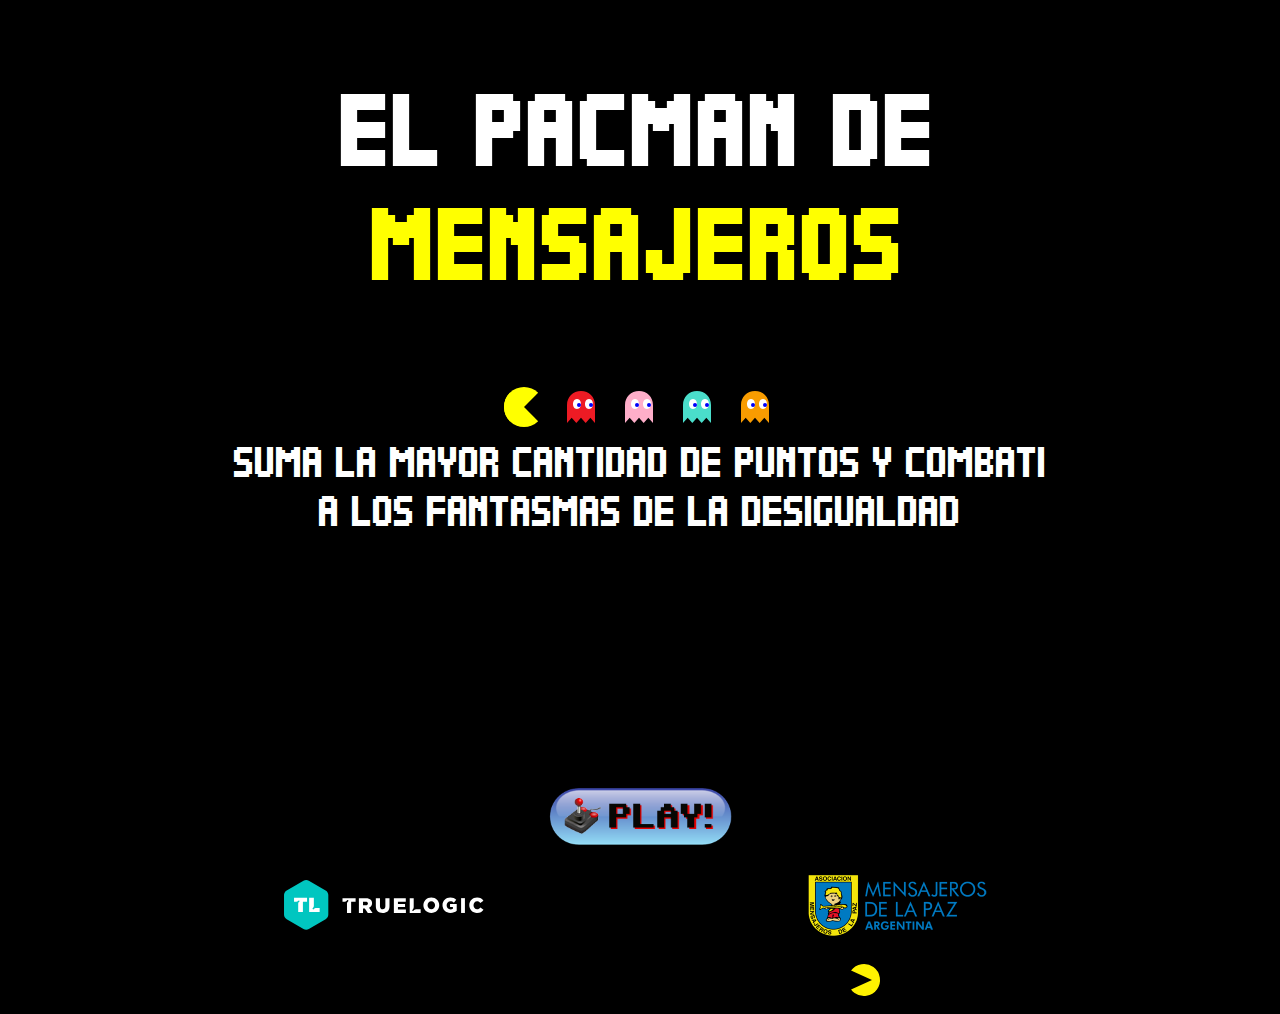
==== commit d07d3736: "agregue metodos para que se pueda usar el juego con un jostyck" ====
--- a/index.html
+++ b/index.html
@@ -11,6 +11,7 @@
 		<script type="text/javascript" src="js/ghosts.js"></script>
 		<script type="text/javascript" src="js/home.js"></script>
 		<script type="text/javascript" src="js/home-custom.js"></script>
+		<script type="text/javascript" src="js/joystick.js"></script>
 
 		<title>TRUELOGIC Pac Man</title>
 
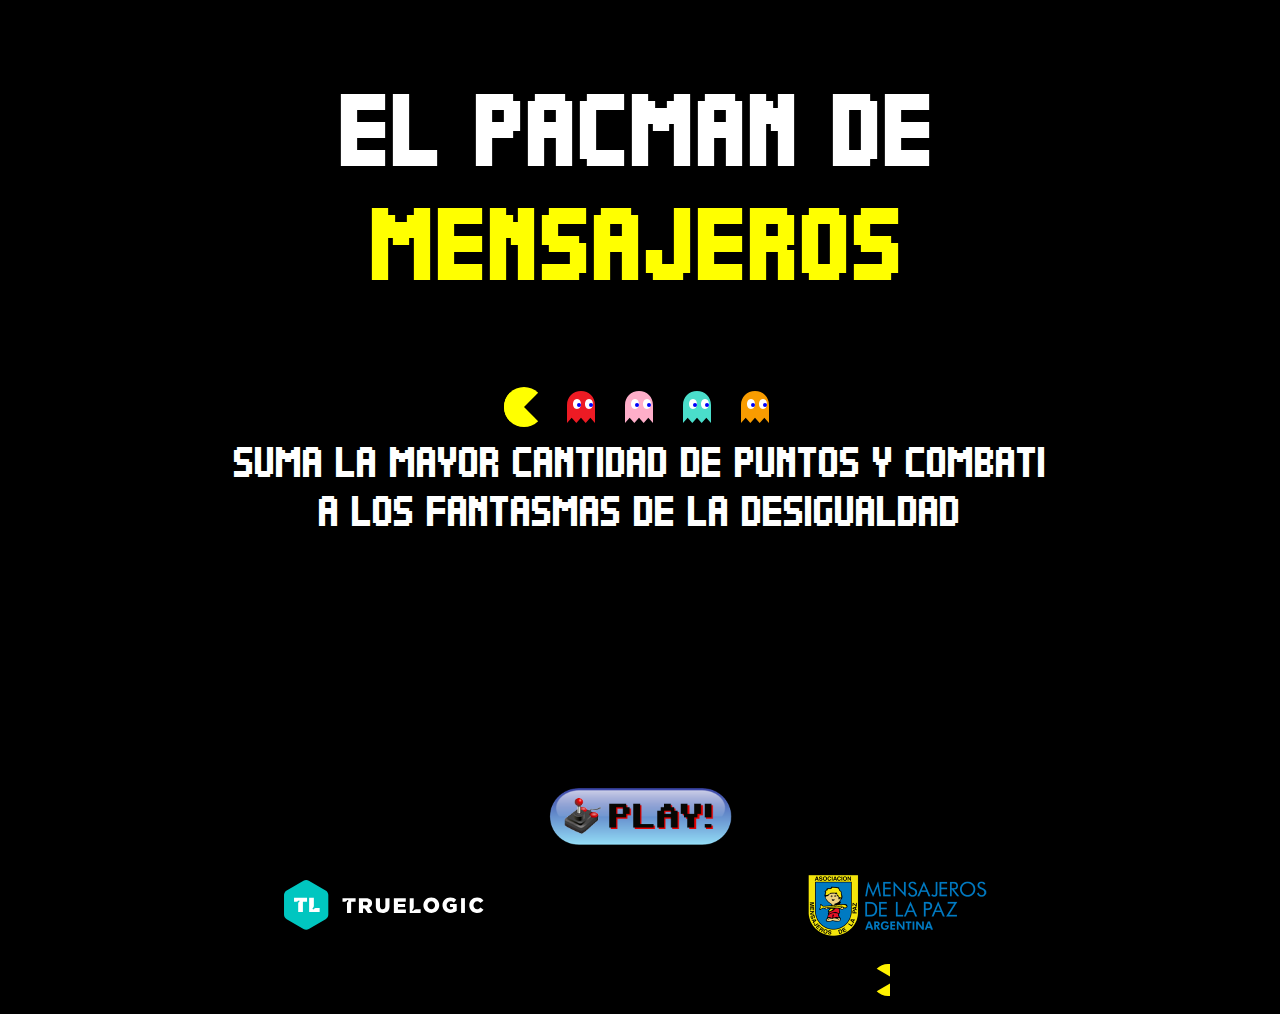
==== commit 60c86af1: "agregue iconos nuevos" ====
--- a/index.html
+++ b/index.html
@@ -28,11 +28,6 @@
 
 		startTrailer();
 
-		//initHeart();
-		//initSchool();
-
-		//drawMoney(10, 10);
-
 	});
 </script>
 
@@ -48,9 +43,6 @@
 				<canvas id="canvas-presentation-pinky"></canvas>
 				<canvas id="canvas-presentation-inky"></canvas>
 				<canvas id="canvas-presentation-clyde"></canvas>
-				<!--<canvas id="canvas-heart"></canvas>
-				<canvas id="canvas-school"></canvas>
-				<canvas id="canvas-money"></canvas>-->
 
 				<div class="homepage_msg">
 					SUMA LA MAYOR CANTIDAD DE PUNTOS Y COMBATI A LOS FANTASMAS DE LA DESIGUALDAD
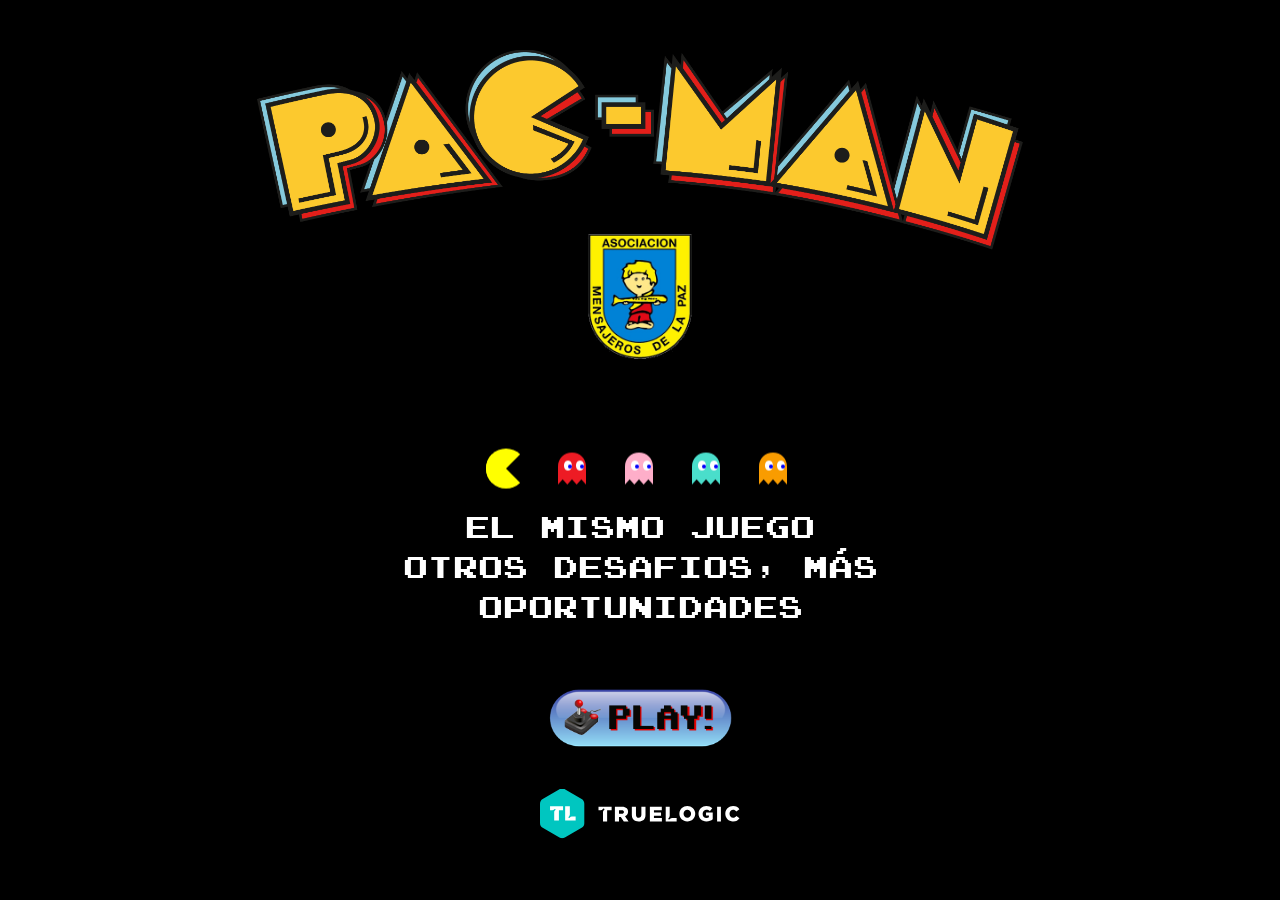
==== commit 35c566eb: "Ahora con acentos en la fuente" ====
--- a/index.html
+++ b/index.html
@@ -14,6 +14,7 @@
 		<script type="text/javascript" src="js/joystick.js"></script>
 
 		<title>TRUELOGIC Pac Man</title>
+		<meta charset="utf-8"  />
 
 	</head>
 
@@ -26,7 +27,7 @@
 		initInky();
 		initClyde();
 
-		startTrailer();
+		//startTrailer();
 
 	});
 </script>
@@ -34,8 +35,9 @@
 
 
 	<body>
-		<div id="home_custom">
-			<h1 class="titulo_mensajeros">El pacman de <span class="yellow_text">mensajeros</span></h1>
+		<div id="home_custom">			
+			<div class="logo-pacman"><img height="200px" src="img/custom/pacman-logo.png" /></div>
+			<div class="logo-mensajeros"><img height="150px" src="img/custom/mp_logo_vert.png" /></div>
 
 			<div id="presentation">
 				<canvas id="canvas-home-title-pacman"></canvas>
@@ -45,21 +47,18 @@
 				<canvas id="canvas-presentation-clyde"></canvas>
 
 				<div class="homepage_msg">
-					SUMA LA MAYOR CANTIDAD DE PUNTOS Y COMBATI A LOS FANTASMAS DE LA DESIGUALDAD
+					EL MISMO JUEGO <br> OTROS DESAFIOS, MÁS OPORTUNIDADES
 				</div>
 
 			</div>
 
-
-
-			<div class="play_logo"><a href="page1.html"><img width=200px src="img/custom/play_button.png" /></a></div>
+			<div class="play_logo"><a href="prevscreen.html"><img width="200px" src="img/custom/play_button.png" /></a></div>
 			
 			<div class="container_logos">
 				<div class="tl_logo"><img width=200px src="img/custom/logo-tl-white.svg" /></div>
-				<div class="mp_logo"><img width=200px src="img/custom/mp_logo.png" /></div>
 			</div>
 
-			<canvas id="trailer" width="500" height="50"></canvas>
+			<!--<canvas id="trailer" width="500" height="50"></canvas>-->
 			
 		</div>
 
--- a/css/pacman.css
+++ b/css/pacman.css
@@ -16,6 +16,12 @@
 	src: url('../css/Quadrit.ttf'); 
 }
 
+
+@font-face { 
+	font-family: 'joystix monospace'; 
+	src: url('../css/joystix monospace.ttf'); 
+}
+
 * { 
 	font-family: Quadrit, sans-serif;
 	font-size: 20px;
@@ -80,7 +86,9 @@
 	font-size: 20px;
 	color: #fff200;
 	text-align: center;
-}
+	font-family: joystix monospace, sans-serif;
+}
+
 #message.red { 
 	color: red;
 }
--- a/css/custom-pacman-home.css
+++ b/css/custom-pacman-home.css
@@ -1,4 +1,17 @@
 /* INDEX */
+
+
+@font-face { 
+	font-family: 'joystix monospace'; 
+	src: url('../css/joystix monospace.ttf'); 
+}
+
+* { 
+	font-family: 'joystix monospace', sans-serif;
+	font-size: 20px;
+	color: #fff;
+	line-height: 40px;
+}
 
 #home_custom{
 	flex-wrap: wrap;
@@ -6,43 +19,64 @@
   justify-content: center;
   text-align: center;
 	width: 80%;
-	margin: 0 auto;
+  position: fixed;
+  top: 50%;
+  left: 50%;
+  /* bring your own prefixes */
+  transform: translate(-50%, -50%);
 }
 
-.container_logos{
+.container_logos,
+.container_logos_page_four{
 	display: flex;
   align-items: center;	
 }
 
 .tl_logo{
+	flex: 12;
+	margin-top: 20px;
+}
+
+.container_logos_page_four .tl_logo{
 	flex: 6;
 }
-.mp_logo{
+
+.container_logos_page_four .mp_logo{
 	flex: 6;
+}
+
+.logo-pacman{
 }
 
 .yellow_text{
 	color: yellow;
 }
 
-.titulo_mensajeros{
-	margin-top: 80px;
+.titulo_mensajeros,
+.titulo_mensajeros span{
+	font-size: 40px;
+	line-height: 60px;
 }
 
-.titulo_mensajeros,
-.titulo_mensajeros span{
-	font-size: 70px;
+.white{
+	color: white !important;
 }
 
 #presentation,
 #instructions{
-	min-height: 400px;
+    min-height: 240px;
 }
 
 .homepage_msg{
 	font-size: 30px;
 	width: 80%;
 	margin: 0 auto;
+}
+
+
+.logo-mensajeros{
+	margin-top: -40px;
+	margin-bottom: 60px;
 }
 
 /* HTML 1 & HTML 3 */
@@ -65,6 +99,7 @@
 	display: flex;
 	align-items: center;
 	justify-content: center;
+	margin-bottom: 10px;
 }
 
 .container_text_and_item .item{
@@ -95,4 +130,23 @@
 
 .page_four .titulo_mensajeros{
 	color: #2E9AFE
+}
+
+
+/* MISC */
+
+#mycounter{
+  color: red;
+  font-size: 34px;	
+  margin-top: 40px;
+}
+
+#instructionsPrevScreen{
+
+
+}
+
+#instructionsPrevScreen div{
+	margin-bottom: 40px;
+	font-size: 30px;
 }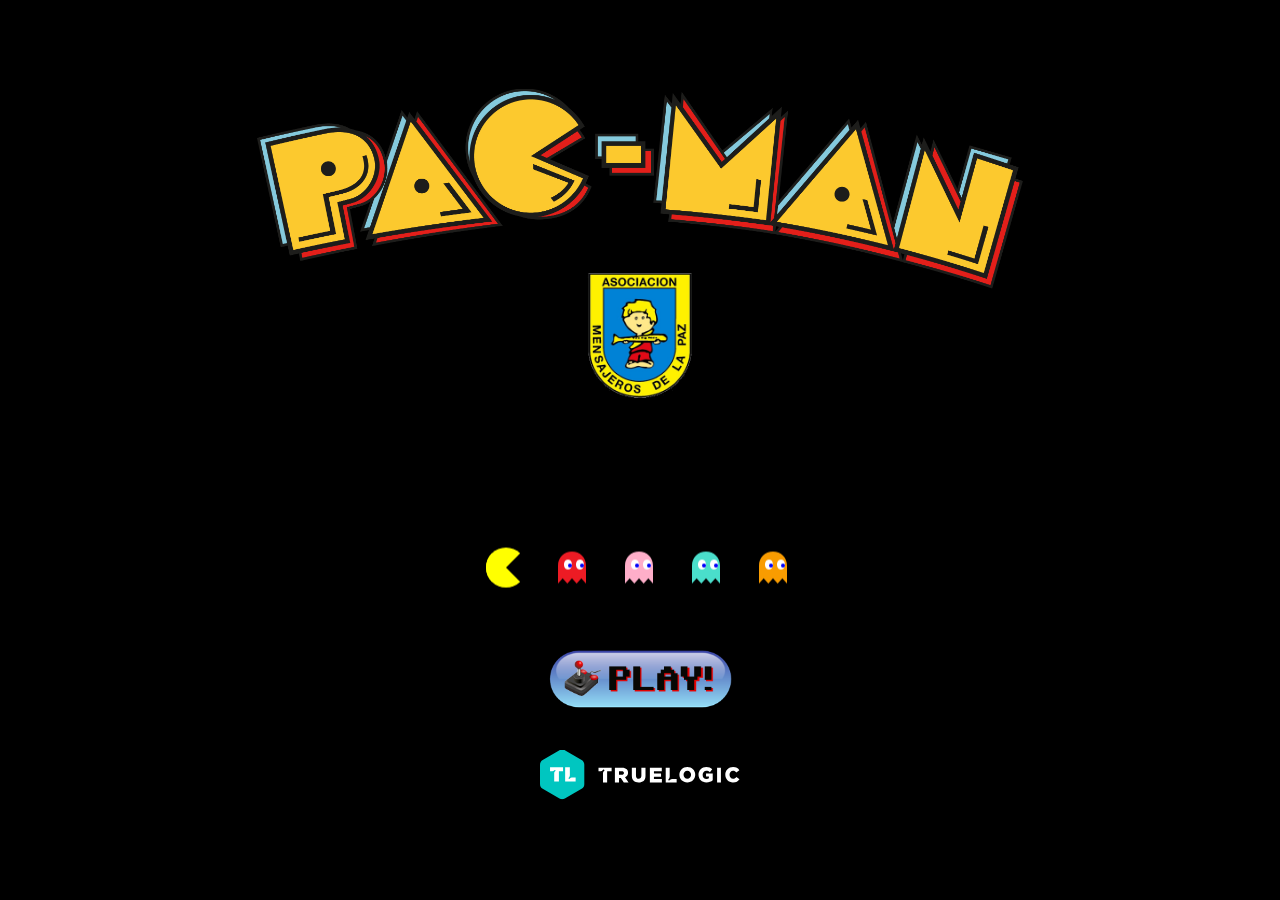
==== commit 2a1a1650: "cambios ultimas pantallas" ====
--- a/index.html
+++ b/index.html
@@ -46,9 +46,7 @@
 				<canvas id="canvas-presentation-inky"></canvas>
 				<canvas id="canvas-presentation-clyde"></canvas>
 
-				<div class="homepage_msg">
-					EL MISMO JUEGO <br> OTROS DESAFIOS, MÁS OPORTUNIDADES
-				</div>
+
 
 			</div>
 
--- a/css/custom-pacman-home.css
+++ b/css/custom-pacman-home.css
@@ -64,7 +64,7 @@
 
 #presentation,
 #instructions{
-    min-height: 240px;
+  margin-bottom: 40px;
 }
 
 .homepage_msg{
@@ -76,7 +76,7 @@
 
 .logo-mensajeros{
 	margin-top: -40px;
-	margin-bottom: 60px;
+  margin-bottom: 120px;	
 }
 
 /* HTML 1 & HTML 3 */
@@ -129,9 +129,14 @@
 
 
 .page_four .titulo_mensajeros{
-	color: #2E9AFE
+	color: #2E9AFE;
+  font-size: 25px;
+  line-height: 40px !important;
 }
 
+.supertitle{
+	font-size: 30px !important;
+}
 
 /* MISC */
 
